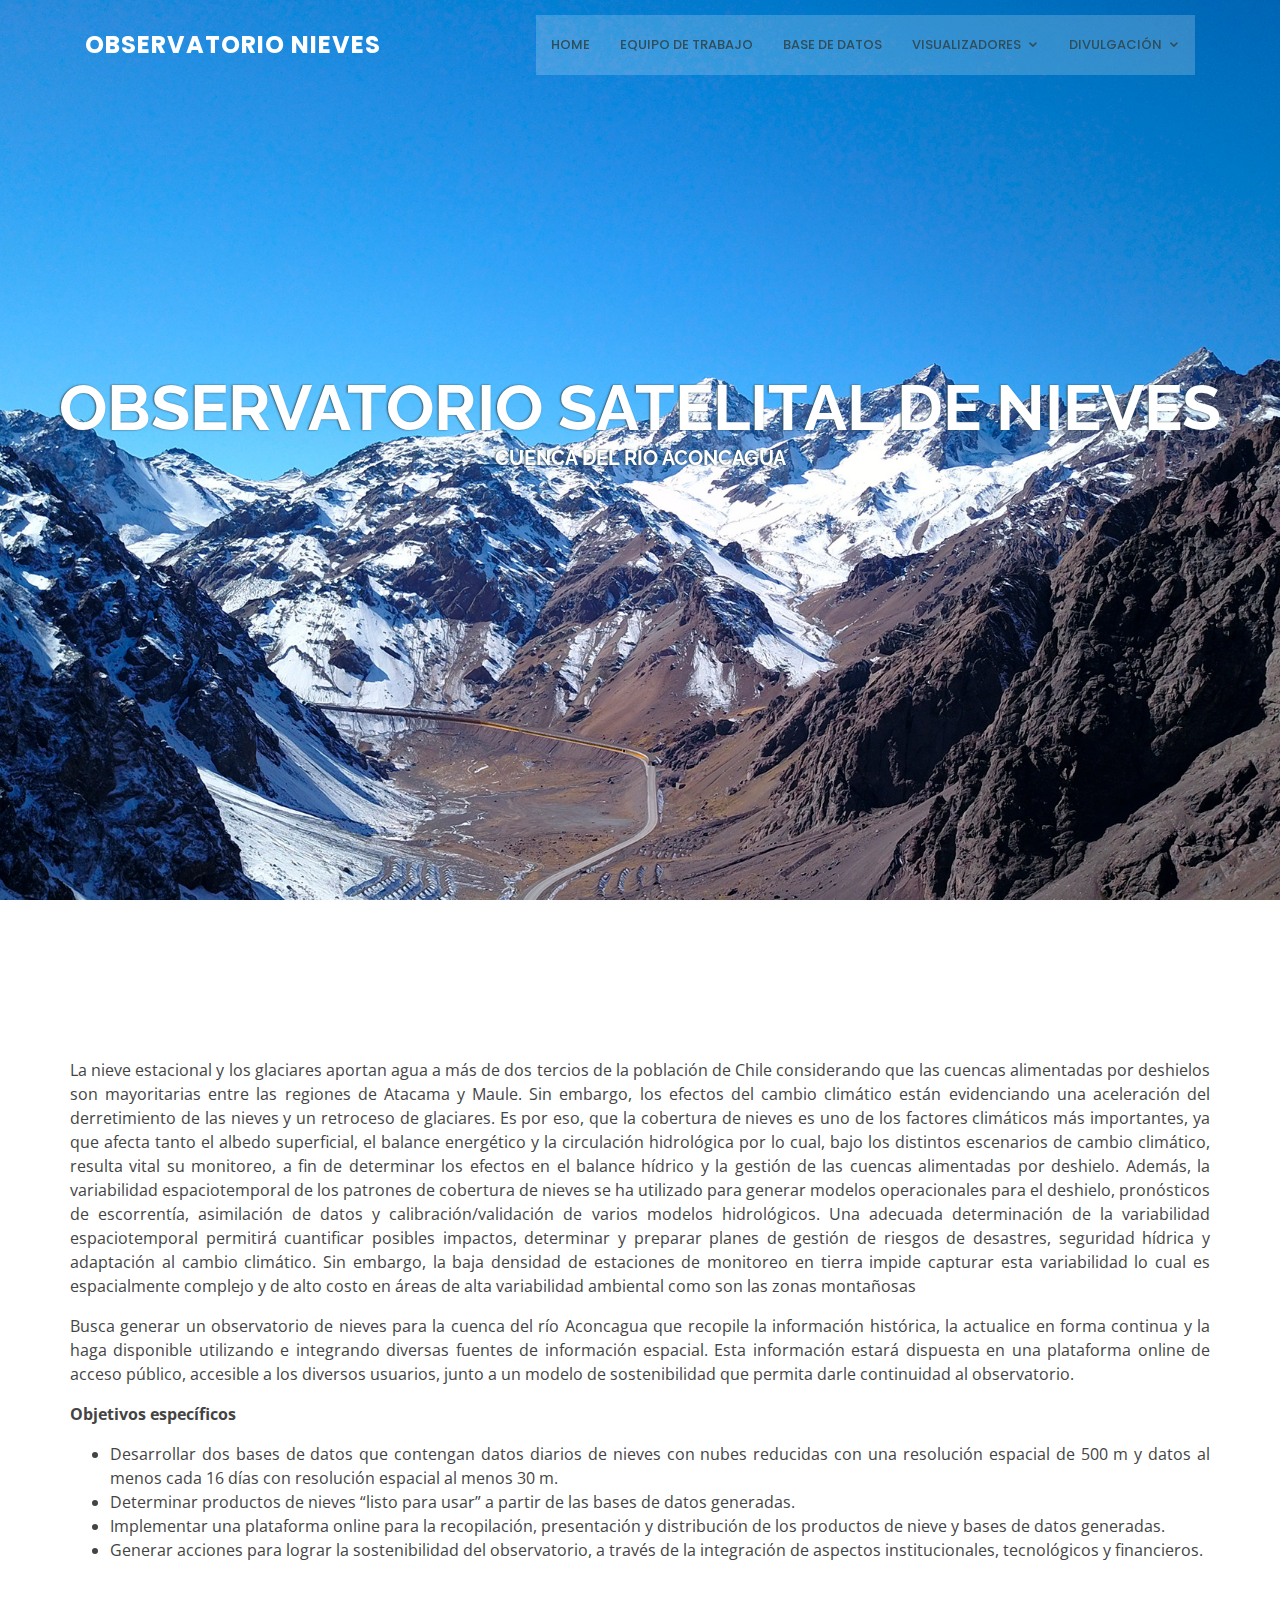
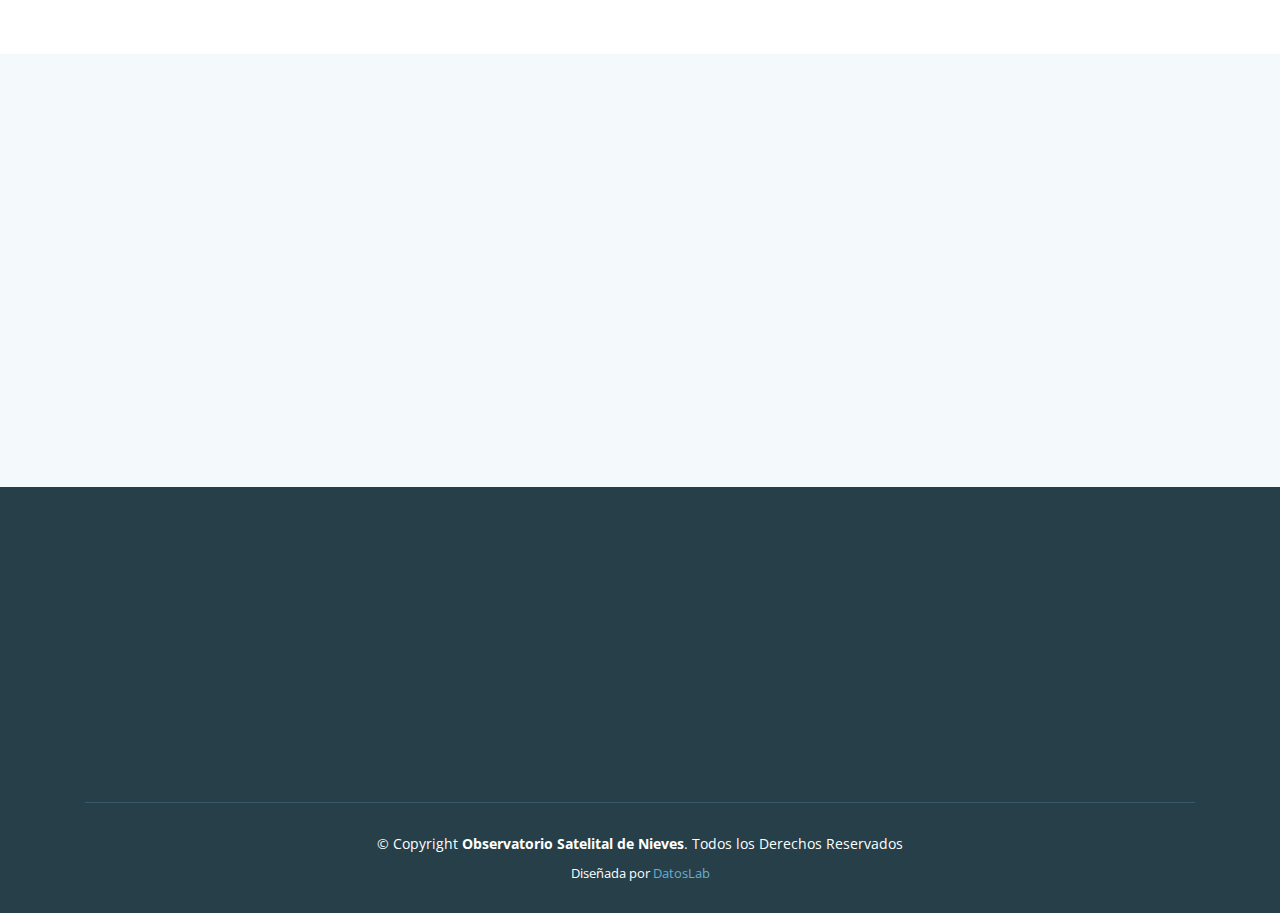
==== index.html @ fa16ffdf "Update: Cambios en menu" ====
<!DOCTYPE html>
<html lang="en">

<head>

  <!-- Global site tag (gtag.js) - Google Analytics -->
  <script async src="https://www.googletagmanager.com/gtag/js?id=G-K1RS457ED3"></script>
  <script>
    window.dataLayer = window.dataLayer || [];
    function gtag(){dataLayer.push(arguments);}
    gtag('js', new Date());

    gtag('config', 'G-K1RS457ED3');
  </script>
  
  <meta charset="utf-8">
  <meta content="width=device-width, initial-scale=1.0" name="viewport">

  <title>Observatorio Satelital de Nieves - Home</title>
  <meta content="" name="descriptison">
  <meta content="" name="keywords">

  <!-- Favicons -->
  <link href="assets/img/favicon.png" rel="icon">
  <link href="assets/img/apple-touch-icon.png" rel="apple-touch-icon">

  <!-- Google Fonts -->
  <link href="https://fonts.googleapis.com/css?family=Open+Sans:300,300i,400,400i,600,600i,700,700i|Raleway:300,300i,400,400i,500,500i,600,600i,700,700i|Poppins:300,300i,400,400i,500,500i,600,600i,700,700i" rel="stylesheet">

  <!-- Vendor CSS Files -->
  <link href="assets/vendor/bootstrap/css/bootstrap.min.css" rel="stylesheet">
  <link href="assets/vendor/icofont/icofont.min.css" rel="stylesheet">
  <link href="assets/vendor/boxicons/css/boxicons.min.css" rel="stylesheet">
  <link href="assets/vendor/venobox/venobox.css" rel="stylesheet">
  <link href="assets/vendor/owl.carousel/assets/owl.carousel.min.css" rel="stylesheet">
  <link href="assets/vendor/aos/aos.css" rel="stylesheet">

  <!-- Template Main CSS File -->
  <link href="assets/css/style.css" rel="stylesheet">

  <!-- CSS Observatorio Nieves -->
  <link href="assets/css/obs.css" rel="stylesheet">

  <!-- =======================================================
  * Template Name: Squadfree - v2.2.0
  * Template URL: https://bootstrapmade.com/squadfree-free-bootstrap-template-creative/
  * Author: BootstrapMade.com
  * License: https://bootstrapmade.com/license/
  ======================================================== -->
</head>

<body>

  <!-- ======= Header ======= -->
  <header id="header" class="fixed-top header-transparent">
    <div class="container d-flex align-items-center">

      <div class="logo mr-auto">
        <h1 class="text-light"><a href="index.html"><span>OBSERVATORIO NIEVES</span></a></h1>
        <!-- Uncomment below if you prefer to use an image logo -->
        <!-- <a href="index.html"><img src="assets/img/logo.png" alt="" class="img-fluid"></a>-->
      </div>

      <nav class="nav-menu d-none d-lg-block">
        <ul>
          <!-- <li class="active"><a href="index.html">Inicio</a></li> -->

          <li class=""><a href="index.html">Home</a></li>
          <li class=""><a href="equipo.html">Equipo de trabajo</a></li>
          <li class=""><a href="bd.html">Base de Datos</a></li>

          <li class="drop-down"><a href="">Visualizadores</a>
            <ul>
              <li class="drop-down"><a href="#">Descripción</a>
                <ul>
                  <li><a href="prototipo1.html">Prototipo 1: Estado Actual</a></li>
                  <li><a href="prototipo2.html">Prototipo 2: Estacional</a></li>
                  <li><a href="prototipo3.html">Prototipo 3: Interanual</a></li>
                  <li><a href="prototipo4.html">Prototipo 4: Descargas</a></li>
                </ul>
              </li>
            </ul>
          </li>

          <li class="drop-down"><a href="">Divulgación</a>
            <ul>
              <li><a href="noticias.html">Noticias</a></li>
              <li><a href="eventos.html">Eventos de divulgación</a></li>
              <!-- <li><a href="#">Informes</a></li> -->
              <!-- <li><a href="#">Terrenos realizados</a></li> -->
            </ul>
          </li>

        </ul>
      </nav><!-- .nav-menu -->

    </div>
  </header><!-- End Header -->

  <!-- ======= Hero Section ======= -->
  <section id="hero">
    <div class="hero-container" data-aos="fade-up">
      <h1>OBSERVATORIO SATELITAL DE NIEVES</h1>
      <h2>Cuenca del Río Aconcagua</h2>
    </div>
  </section><!-- End Hero -->

  <main id="main">


      <!-- ======= News Section ======= -->
      <section id="home" class="home">
        <div class="container">
  
          <div class="section-title" data-aos="fade-in" data-aos-delay="100">
            <h2>Objetivo</h2>
          </div>
  
          <div class="row text-justify">
            
            <p>
              La nieve estacional y los glaciares aportan agua a más de dos tercios de la población de Chile
              considerando que las cuencas alimentadas por deshielos son mayoritarias entre las regiones de Atacama
              y Maule. Sin embargo, los efectos del cambio climático están evidenciando una aceleración del
              derretimiento de las nieves y un retroceso de glaciares.
              Es por eso, que la cobertura de nieves es uno de los factores climáticos más importantes, ya que afecta
              tanto el albedo superficial, el balance energético y la circulación hidrológica por lo cual, bajo los distintos
              escenarios de cambio climático, resulta vital su monitoreo, a fin de determinar los efectos en el balance
              hídrico y la gestión de las cuencas alimentadas por deshielo.
              Además, la variabilidad espaciotemporal de los patrones de cobertura de nieves se ha utilizado para
              generar modelos operacionales para el deshielo, pronósticos de escorrentía, asimilación de datos y
              calibración/validación de varios modelos hidrológicos.
              Una adecuada determinación de la variabilidad espaciotemporal permitirá cuantificar posibles impactos,
              determinar y preparar planes de gestión de riesgos de desastres, seguridad hídrica y adaptación al
              cambio climático.
              Sin embargo, la baja densidad de estaciones de monitoreo en tierra impide capturar esta variabilidad lo
              cual es espacialmente complejo y de alto costo en áreas de alta variabilidad ambiental como son las
              zonas montañosas
            </p>
          </div>

          <div class="row text-justify">
            
            <p>
              Busca generar un observatorio de nieves para la cuenca del río Aconcagua que recopile la información
              histórica, la actualice en forma continua y la haga disponible utilizando e integrando diversas fuentes de
              información espacial. Esta información estará dispuesta en una plataforma online de acceso público,
              accesible a los diversos usuarios, junto a un modelo de sostenibilidad que permita darle continuidad al
              observatorio.
            </p>

            <p>
              <b>Objetivos específicos</b>
            </p>
            <p>
              <ul>
                <li>Desarrollar dos bases de datos que contengan datos diarios de nieves con nubes reducidas con
                  una resolución espacial de 500 m y datos al menos cada 16 días con resolución espacial al
                  menos 30 m.</li>
                <li>Determinar productos de nieves “listo para usar” a partir de las bases de datos generadas.</li>
                <li>Implementar una plataforma online para la recopilación, presentación y distribución de los
                  productos de nieve y bases de datos generadas.</li>
                  <li>Generar acciones para lograr la sostenibilidad del observatorio, a través de la integración de
                    aspectos institucionales, tecnológicos y financieros.</li>
              </ul>
            </p>
          </div>
  
        </div>
      </section><!-- End News Section -->
  



    <!-- ======= Contact Section ======= -->
    <section id="contact" class="contact section-bg">
      <div class="container">

        <div class="section-title" data-aos="fade-in" data-aos-delay="100">
          <h2>Contacto</h2>
          <!-- <p>Para mayor información acerca del "Observatorio Satelital de Nieves" o sobre Seminario Inaugural "Monitoreo Satelital de Nieves en el contexto del Cambio Climático", contáctanos a través del siguiente formulario.</p> -->
        </div>

        <div class="row" data-aos="fade-up" data-aos-delay="100">
          <div class="col-lg-6">
            <div class="info-box mb-4">
              <i class="bx bx-map"></i>
              <h3>Nuestra Dirección</h3>
              <p>Playa Ancha 850, Valparaíso, Chile</p>
            </div>
          </div>

          <div class="col-lg-6 col-md-6">
            <div class="info-box  mb-4">
              <i class="bx bx-envelope"></i>
              <h3>Escríbanos</h3>
              <p>observatorionieves@upla.cl</p>
            </div>
          </div>


        </div>
        
        <!-- Mapa y Formulario de Contacto -->
        <!-- <div class="row" data-aos="fade-up" data-aos-delay="200">

          <div class="col-lg-6 ">
            <iframe class="mb-4 mb-lg-0" src="https://www.google.com/maps/embed?pb=!1m18!1m12!1m3!1d3745.936091552179!2d-71.64162874155453!3d-33.02464899522459!2m3!1f0!2f0!3f0!3m2!1i1024!2i768!4f13.1!3m3!1m2!1s0x9689e6c652de701d%3A0x1c6891fdd7b481be!2sUniversidad%20de%20Playa%20Ancha%20de%20Ciencias%20de%20la%20Educaci%C3%B3n%20Casa%20Central!5e1!3m2!1ses-419!2sbg!4v1604543859455!5m2!1ses-419!2sbg" frameborder="0" style="border:0; width: 100%; height: 367px;" allowfullscreen></iframe>
          </div>

          <div class="col-lg-6">
            <form action="forms/contact.php" method="post" role="form" class="php-email-form">
              <div class="form-row">
                <div class="col-md-6 form-group">
                  <input type="text" name="name" class="form-control" id="name" placeholder="Nombre" data-rule="minlen:4" data-msg="Please enter at least 4 chars" />
                  <div class="validate"></div>
                </div>
                <div class="col-md-6 form-group">
                  <input type="email" class="form-control" name="email" id="email" placeholder="E-mail" data-rule="email" data-msg="Please enter a valid email" />
                  <div class="validate"></div>
                </div>
              </div>
              <div class="form-group">
                <input type="text" class="form-control" name="subject" id="subject" placeholder="Asunto" data-rule="minlen:4" data-msg="Please enter at least 8 chars of subject" />
                <div class="validate"></div>
              </div>
              <div class="form-group">
                <textarea class="form-control" name="message" rows="5" data-rule="required" data-msg="Please write something for us" placeholder="Mensaje"></textarea>
                <div class="validate"></div>
              </div>
              <div class="mb-3">
                <div class="loading">Enviando</div>
                <div class="error-message"></div>
                <div class="sent-message">Tu mensaje ha sido enviado. Muchas gracias!</div>
              </div>
              <div class="text-center"><button type="submit">Enviar Mensaje</button></div>
            </form>
          </div>

        </div> -->

      </div>
    </section><!-- End Contact Section -->

  </main><!-- End #main -->

  <!-- ======= Footer ======= -->
  <footer id="footer">
    <div class="footer-top">
      <div class="container">
        <div class="row">

          <div class="col-lg-4 col-md-6">
            <div class="footer-info" data-aos="fade-up" data-aos-delay="50">
              <h3>OSN</h3>
              <p class="pb-3"><em>Observatorio Satelital de Nives</em></p>
              <p>
                Playa Ancha 850 <br>
                Valparaíso, Chile<br><br>
                <strong>Email:</strong> observatorionieves@upla.cl<br>
              </p>
              <div class="social-links mt-3">
                <a href="#" class="twitter"><i class="bx bxl-twitter"></i></a>
                <a href="#" class="facebook"><i class="bx bxl-facebook"></i></a>
                <a href="#" class="instagram"><i class="bx bxl-instagram"></i></a>
                <a href="#" class="google-plus"><i class="bx bxl-skype"></i></a>
                <a href="#" class="linkedin"><i class="bx bxl-linkedin"></i></a>
              </div>
            </div>
          </div>

          <div class="col-lg-2 col-md-6 footer-links" data-aos="fade-up" data-aos-delay="150">
            <h4>Enlaces de utilidad</h4>
            <ul>
              <li><i class="bx bx-chevron-right"></i> <a href="index.html">Inicio</a></li>
              <li><i class="bx bx-chevron-right"></i> <a href="#about">Información</a></li>
              <li><i class="bx bx-chevron-right"></i> <a href="#services">Objetivos</a></li>
              
              <!--<li><i class="bx bx-chevron-right"></i> <a href="#">Privacy policy</a></li>-->
            </ul>
          </div>

          <div class="col-lg-2 col-md-6 footer-links" data-aos="fade-up" data-aos-delay="250">
            <h4>Otros Enlaces</h4>
            <ul>
              <li><i class="bx bx-chevron-right"></i> <a href="https://www.upla.cl/">UPLA</a></li>
              <li><i class="bx bx-chevron-right"></i> <a href="https://datoslab.cl/">DatosLab</a></li>
              <li><i class="bx bx-chevron-right"></i> <a href="http://primeraseccionaconcagua.cl/">Junta de Vigilancia</a></li>
              <li><i class="bx bx-chevron-right"></i> <a href="https://www.upla.cl/noticias/2020/09/11/upla-creara-primer-observatorio-satelital-de-nieves-de-america-del-sur/">OSN</a></li>
              <!--<li><i class="bx bx-chevron-right"></i> <a href="#">Product Management</a></li>
              <li><i class="bx bx-chevron-right"></i> <a href="#">Marketing</a></li>
              <li><i class="bx bx-chevron-right"></i> <a href="#">Graphic Design</a></li>-->
            </ul>
          </div>

          <div class="col-lg-4 col-md-6 footer-newsletter" data-aos="fade-up" data-aos-delay="350">
            <h4>Boletín de avances</h4>
            <p>Si desea estar al tanto del proyecto, complete el formulario:</p>
            
            <a href="https://docs.google.com/forms/d/e/1FAIpQLSezWLT4Y46nXQY3DKWx0L5qfn6K45ZAL1NbsAfVUSNWUmrGDA/viewform?usp=sf_link" class="btn btn-info" target="_blank">Subscribirse</a>

          </div>

        </div>
      </div>
    </div>

    <div class="container">
      <div class="copyright">
        &copy; Copyright <strong><span>Observatorio Satelital de Nieves</span></strong>. Todos los Derechos Reservados
      </div>
      <div class="credits">
        <!-- All the links in the footer should remain intact. -->
        <!-- You can delete the links only if you purchased the pro version. -->
        <!-- Licensing information: https://bootstrapmade.com/license/ -->
        <!-- Purchase the pro version with working PHP/AJAX contact form: https://bootstrapmade.com/squadfree-free-bootstrap-template-creative/ -->
        Diseñada por <a href="https://datoslab.cl/">DatosLab</a>
      </div>
    </div>
  </footer><!-- End Footer -->

  <a href="#" class="back-to-top"><i class="icofont-simple-up"></i></a>

  <!-- Vendor JS Files -->
  <script src="assets/vendor/jquery/jquery.min.js"></script>
  <script src="assets/vendor/bootstrap/js/bootstrap.bundle.min.js"></script>
  <script src="assets/vendor/jquery.easing/jquery.easing.min.js"></script>
  <script src="assets/vendor/php-email-form/validate.js"></script>
  <script src="assets/vendor/waypoints/jquery.waypoints.min.js"></script>
  <script src="assets/vendor/counterup/counterup.min.js"></script>
  <script src="assets/vendor/isotope-layout/isotope.pkgd.min.js"></script>
  <script src="assets/vendor/venobox/venobox.min.js"></script>
  <script src="assets/vendor/owl.carousel/owl.carousel.min.js"></script>
  <script src="assets/vendor/aos/aos.js"></script>

  <!-- Template Main JS File -->
  <script src="assets/js/main.js"></script>

  <!-- CSS OBservatorio Nieves -->
  <script src="assets/js/obs.js"></script>

</body>

</html>
---- assets/vendor/venobox/venobox.css ----
/* ------ venobox.css --------*/
.vbox-overlay *, .vbox-overlay *:before, .vbox-overlay *:after{
    -webkit-backface-visibility: hidden;
    -webkit-box-sizing:border-box;
    -moz-box-sizing:border-box;
    box-sizing:border-box;
}
.vbox-overlay * { 
    -webkit-backface-visibility: visible;
    backface-visibility: visible;
}
.vbox-overlay{
    display: -webkit-flex;
    display: flex;
    -webkit-flex-direction: column;
    flex-direction: column;
    -webkit-justify-content: center;
    justify-content: center;
    -webkit-align-items: center;
    align-items: center;
    position: fixed;
    left: 0;
    top: 0;
    bottom: 0;
    right: 0;
    z-index: 999999;
}

/* ----- navigation ----- */
.vbox-title{
    width: 100%;
    height: 40px;
    float: left;
    text-align: center;
    line-height: 28px;
    font-size: 12px;
    padding: 6px 50px;
    overflow: hidden;
    position: fixed;
    display: none;
    left: 0;
    z-index: 89;
}
.vbox-close{
    cursor: pointer;
    position: fixed;
    top: -1px;
    right: 0;
    width: 50px;
    height: 40px;
    padding: 6px;
    display: block;
    background-position:10px center;
    overflow: hidden;
    font-size: 24px;
    line-height: 1;
    text-align: center;
    z-index: 99;
}
.vbox-left{
    cursor: pointer;
    position: fixed;
    left: 0;
    height: 40px;
    overflow: hidden;
    line-height: 28px;
    font-size: 12px;
    z-index: 99;
    display: flex;
    align-items:center;
}
.vbox-num{
    display: inline-block;
    margin: 6px 0 6px 15px;
}
/* ----- Social share ----- */
.vbox-share{
    line-height: 28px;
    font-size: 12px;
    overflow: hidden;
    position: fixed;
    left: 0;
    z-index: 98;
    display: flex;
    align-items:center;
    justify-content: center;
    width: 100%;
    text-align: center;
}
.vbox-share svg{
    max-height: 28px;
    width: 28px;
    z-index: 10;
    margin-left: 12px;
    margin-top: 6px;
    margin-bottom: 6px;
    vertical-align: middle;
}


/* ----- navigation ARROWS ----- */
.vbox-next, .vbox-prev{
    position: fixed;
    top: 50%;
    margin-top: -15px;
    overflow: hidden;
    cursor: pointer;
    display: block;
    width: 45px;
    height: 45px;
    z-index: 99;
}
.vbox-next span, .vbox-prev span{
    position: relative;
    width: 20px;
    height: 20px;
    border: 2px solid transparent;
    border-top-color: #B6B6B6;
    border-right-color: #B6B6B6;
    text-indent: -100px;
    position: absolute;
    top: 8px;
    display: block;
}
.vbox-prev{
    left: 15px;
}
.vbox-next{
    right: 15px;
}
.vbox-prev span{
    left: 10px;
    -ms-transform: rotate(-135deg);
    -webkit-transform: rotate(-135deg);
    transform: rotate(-135deg);
}
.vbox-next span{
    -ms-transform: rotate(45deg);
    -webkit-transform: rotate(45deg);
    transform: rotate(45deg);
    right: 10px;
}
/* ------- inline window ------ */
.vbox-inline{
    width: 420px;
    height: 315px;
    height: 70vh;
    padding: 10px;
    background: #fff;
    margin: 0 auto;
    overflow: auto;
    text-align: left;
}
/* ------- Video & iFrames window ------ */
.venoframe{
    max-width: 100%;
    width: 100%;
    border: none;
    width: 100%;
    height: 260px;
    height: 70vh;
}
.venoframe.vbvid{
    height: 260px;
}
@media (min-width: 768px) {
    .venoframe, .vbox-inline{
        width: 90%;
        height: 360px;
        height: 70vh;
    }
    .venoframe.vbvid{
        width: 640px;
        height: 360px;
    }
}
@media (min-width: 992px) {
    .venoframe, .vbox-inline{
        max-width: 1200px;
        width: 80%;
        height: 540px;
        height: 70vh;
    }
    .venoframe.vbvid{
        width: 960px;
        height: 540px;
    }
}
/* 
Please do NOT edit this part! 
or at least read this note: http://i.imgur.com/7C0ws9e.gif
*/
.vbox-open{
    overflow: hidden;
}
.vbox-container{
    position: absolute;
    left: 0;
    right: 0;
    top: 0;
    bottom: 0;
    overflow-x: hidden;
    overflow-y: scroll;
    overflow-scrolling: touch;
    -webkit-overflow-scrolling: touch;
    z-index: 20;
    max-height: 100%;

}

.vbox-content{
    text-align: center;
    float: left;
    width: 100%;
    position: relative;
    overflow: hidden;
    padding: 20px 4%;
}
.vbox-container img{
    max-width: 100%;
    height: auto;
}
.vbox-figlio{
    box-shadow: 0 0 12px rgba(0,0,0,0.19), 0 6px 6px rgba(0,0,0,0.23);
    max-width: 100%;
    text-align: initial;
}
img.vbox-figlio{
    -webkit-user-select: none;
-khtml-user-select: none;
-moz-user-select: none;
-o-user-select: none;
user-select: none;
}
.vbox-content.swipe-left{
    margin-left: -200px !important;
}
.vbox-content.swipe-right{
    margin-left: 200px !important;
}
.vbox-animated{
    webkit-transition: margin 300ms ease-out;
    transition: margin 300ms ease-out;
}

/* ---------- preloader ----------
 * SPINKIT 
 * http://tobiasahlin.com/spinkit/
-------------------------------- */
.sk-double-bounce,.sk-rotating-plane{width:40px;height:40px;margin:40px auto}.sk-rotating-plane{background-color:#333;-webkit-animation:sk-rotatePlane 1.2s infinite ease-in-out;animation:sk-rotatePlane 1.2s infinite ease-in-out}@-webkit-keyframes sk-rotatePlane{0%{-webkit-transform:perspective(120px) rotateX(0) rotateY(0);transform:perspective(120px) rotateX(0) rotateY(0)}50%{-webkit-transform:perspective(120px) rotateX(-180.1deg) rotateY(0);transform:perspective(120px) rotateX(-180.1deg) rotateY(0)}100%{-webkit-transform:perspective(120px) rotateX(-180deg) rotateY(-179.9deg);transform:perspective(120px) rotateX(-180deg) rotateY(-179.9deg)}}@keyframes sk-rotatePlane{0%{-webkit-transform:perspective(120px) rotateX(0) rotateY(0);transform:perspective(120px) rotateX(0) rotateY(0)}50%{-webkit-transform:perspective(120px) rotateX(-180.1deg) rotateY(0);transform:perspective(120px) rotateX(-180.1deg) rotateY(0)}100%{-webkit-transform:perspective(120px) rotateX(-180deg) rotateY(-179.9deg);transform:perspective(120px) rotateX(-180deg) rotateY(-179.9deg)}}.sk-double-bounce{position:relative}.sk-double-bounce .sk-child{width:100%;height:100%;border-radius:50%;background-color:#333;opacity:.6;position:absolute;top:0;left:0;-webkit-animation:sk-doubleBounce 2s infinite ease-in-out;animation:sk-doubleBounce 2s infinite ease-in-out}.sk-chasing-dots .sk-child,.sk-spinner-pulse,.sk-three-bounce .sk-child{background-color:#333;border-radius:100%}.sk-double-bounce .sk-double-bounce2{-webkit-animation-delay:-1s;animation-delay:-1s}@-webkit-keyframes sk-doubleBounce{0%,100%{-webkit-transform:scale(0);transform:scale(0)}50%{-webkit-transform:scale(1);transform:scale(1)}}@keyframes sk-doubleBounce{0%,100%{-webkit-transform:scale(0);transform:scale(0)}50%{-webkit-transform:scale(1);transform:scale(1)}}.sk-wave{margin:40px auto;width:50px;height:40px;text-align:center;font-size:10px}.sk-wave .sk-rect{background-color:#333;height:100%;width:6px;display:inline-block;-webkit-animation:sk-waveStretchDelay 1.2s infinite ease-in-out;animation:sk-waveStretchDelay 1.2s infinite ease-in-out}.sk-wave .sk-rect1{-webkit-animation-delay:-1.2s;animation-delay:-1.2s}.sk-wave .sk-rect2{-webkit-animation-delay:-1.1s;animation-delay:-1.1s}.sk-wave .sk-rect3{-webkit-animation-delay:-1s;animation-delay:-1s}.sk-wave .sk-rect4{-webkit-animation-delay:-.9s;animation-delay:-.9s}.sk-wave .sk-rect5{-webkit-animation-delay:-.8s;animation-delay:-.8s}@-webkit-keyframes sk-waveStretchDelay{0%,100%,40%{-webkit-transform:scaleY(.4);transform:scaleY(.4)}20%{-webkit-transform:scaleY(1);transform:scaleY(1)}}@keyframes sk-waveStretchDelay{0%,100%,40%{-webkit-transform:scaleY(.4);transform:scaleY(.4)}20%{-webkit-transform:scaleY(1);transform:scaleY(1)}}.sk-wandering-cubes{margin:40px auto;width:40px;height:40px;position:relative}.sk-wandering-cubes .sk-cube{background-color:#333;width:10px;height:10px;position:absolute;top:0;left:0;-webkit-animation:sk-wanderingCube 1.8s ease-in-out -1.8s infinite both;animation:sk-wanderingCube 1.8s ease-in-out -1.8s infinite both}.sk-chasing-dots,.sk-spinner-pulse{width:40px;height:40px;margin:40px auto}.sk-wandering-cubes .sk-cube2{-webkit-animation-delay:-.9s;animation-delay:-.9s}@-webkit-keyframes sk-wanderingCube{0%{-webkit-transform:rotate(0);transform:rotate(0)}25%{-webkit-transform:translateX(30px) rotate(-90deg) scale(.5);transform:translateX(30px) rotate(-90deg) scale(.5)}50%{-webkit-transform:translateX(30px) translateY(30px) rotate(-179deg);transform:translateX(30px) translateY(30px) rotate(-179deg)}50.1%{-webkit-transform:translateX(30px) translateY(30px) rotate(-180deg);transform:translateX(30px) translateY(30px) rotate(-180deg)}75%{-webkit-transform:translateX(0) translateY(30px) rotate(-270deg) scale(.5);transform:translateX(0) translateY(30px) rotate(-270deg) scale(.5)}100%{-webkit-transform:rotate(-360deg);transform:rotate(-360deg)}}@keyframes sk-wanderingCube{0%{-webkit-transform:rotate(0);transform:rotate(0)}25%{-webkit-transform:translateX(30px) rotate(-90deg) scale(.5);transform:translateX(30px) rotate(-90deg) scale(.5)}50%{-webkit-transform:translateX(30px) translateY(30px) rotate(-179deg);transform:translateX(30px) translateY(30px) rotate(-179deg)}50.1%{-webkit-transform:translateX(30px) translateY(30px) rotate(-180deg);transform:translateX(30px) translateY(30px) rotate(-180deg)}75%{-webkit-transform:translateX(0) translateY(30px) rotate(-270deg) scale(.5);transform:translateX(0) translateY(30px) rotate(-270deg) scale(.5)}100%{-webkit-transform:rotate(-360deg);transform:rotate(-360deg)}}.sk-spinner-pulse{-webkit-animation:sk-pulseScaleOut 1s infinite ease-in-out;animation:sk-pulseScaleOut 1s infinite ease-in-out}@-webkit-keyframes sk-pulseScaleOut{0%{-webkit-transform:scale(0);transform:scale(0)}100%{-webkit-transform:scale(1);transform:scale(1);opacity:0}}@keyframes sk-pulseScaleOut{0%{-webkit-transform:scale(0);transform:scale(0)}100%{-webkit-transform:scale(1);transform:scale(1);opacity:0}}.sk-chasing-dots{position:relative;text-align:center;-webkit-animation:sk-chasingDotsRotate 2s infinite linear;animation:sk-chasingDotsRotate 2s infinite linear}.sk-chasing-dots .sk-child{width:60%;height:60%;display:inline-block;position:absolute;top:0;-webkit-animation:sk-chasingDotsBounce 2s infinite ease-in-out;animation:sk-chasingDotsBounce 2s infinite ease-in-out}.sk-chasing-dots .sk-dot2{top:auto;bottom:0;-webkit-animation-delay:-1s;animation-delay:-1s}@-webkit-keyframes sk-chasingDotsRotate{100%{-webkit-transform:rotate(360deg);transform:rotate(360deg)}}@keyframes sk-chasingDotsRotate{100%{-webkit-transform:rotate(360deg);transform:rotate(360deg)}}@-webkit-keyframes sk-chasingDotsBounce{0%,100%{-webkit-transform:scale(0);transform:scale(0)}50%{-webkit-transform:scale(1);transform:scale(1)}}@keyframes sk-chasingDotsBounce{0%,100%{-webkit-transform:scale(0);transform:scale(0)}50%{-webkit-transform:scale(1);transform:scale(1)}}.sk-three-bounce{margin:40px auto;width:80px;text-align:center}.sk-three-bounce .sk-child{width:20px;height:20px;display:inline-block;-webkit-animation:sk-three-bounce 1.4s ease-in-out 0s infinite both;animation:sk-three-bounce 1.4s ease-in-out 0s infinite both}.sk-circle .sk-child:before,.sk-fading-circle .sk-circle:before{display:block;border-radius:100%;content:'';background-color:#333}.sk-three-bounce .sk-bounce1{-webkit-animation-delay:-.32s;animation-delay:-.32s}.sk-three-bounce .sk-bounce2{-webkit-animation-delay:-.16s;animation-delay:-.16s}@-webkit-keyframes sk-three-bounce{0%,100%,80%{-webkit-transform:scale(0);transform:scale(0)}40%{-webkit-transform:scale(1);transform:scale(1)}}@keyframes sk-three-bounce{0%,100%,80%{-webkit-transform:scale(0);transform:scale(0)}40%{-webkit-transform:scale(1);transform:scale(1)}}.sk-circle{margin:40px auto;width:40px;height:40px;position:relative}.sk-circle .sk-child{width:100%;height:100%;position:absolute;left:0;top:0}.sk-circle .sk-child:before{margin:0 auto;width:15%;height:15%;-webkit-animation:sk-circleBounceDelay 1.2s infinite ease-in-out both;animation:sk-circleBounceDelay 1.2s infinite ease-in-out both}.sk-circle .sk-circle2{-webkit-transform:rotate(30deg);-ms-transform:rotate(30deg);transform:rotate(30deg)}.sk-circle .sk-circle3{-webkit-transform:rotate(60deg);-ms-transform:rotate(60deg);transform:rotate(60deg)}.sk-circle .sk-circle4{-webkit-transform:rotate(90deg);-ms-transform:rotate(90deg);transform:rotate(90deg)}.sk-circle .sk-circle5{-webkit-transform:rotate(120deg);-ms-transform:rotate(120deg);transform:rotate(120deg)}.sk-circle .sk-circle6{-webkit-transform:rotate(150deg);-ms-transform:rotate(150deg);transform:rotate(150deg)}.sk-circle .sk-circle7{-webkit-transform:rotate(180deg);-ms-transform:rotate(180deg);transform:rotate(180deg)}.sk-circle .sk-circle8{-webkit-transform:rotate(210deg);-ms-transform:rotate(210deg);transform:rotate(210deg)}.sk-circle .sk-circle9{-webkit-transform:rotate(240deg);-ms-transform:rotate(240deg);transform:rotate(240deg)}.sk-circle .sk-circle10{-webkit-transform:rotate(270deg);-ms-transform:rotate(270deg);transform:rotate(270deg)}.sk-circle .sk-circle11{-webkit-transform:rotate(300deg);-ms-transform:rotate(300deg);transform:rotate(300deg)}.sk-circle .sk-circle12{-webkit-transform:rotate(330deg);-ms-transform:rotate(330deg);transform:rotate(330deg)}.sk-circle .sk-circle2:before{-webkit-animation-delay:-1.1s;animation-delay:-1.1s}.sk-circle .sk-circle3:before{-webkit-animation-delay:-1s;animation-delay:-1s}.sk-circle .sk-circle4:before{-webkit-animation-delay:-.9s;animation-delay:-.9s}.sk-circle .sk-circle5:before{-webkit-animation-delay:-.8s;animation-delay:-.8s}.sk-circle .sk-circle6:before{-webkit-animation-delay:-.7s;animation-delay:-.7s}.sk-circle .sk-circle7:before{-webkit-animation-delay:-.6s;animation-delay:-.6s}.sk-circle .sk-circle8:before{-webkit-animation-delay:-.5s;animation-delay:-.5s}.sk-circle .sk-circle9:before{-webkit-animation-delay:-.4s;animation-delay:-.4s}.sk-circle .sk-circle10:before{-webkit-animation-delay:-.3s;animation-delay:-.3s}.sk-circle .sk-circle11:before{-webkit-animation-delay:-.2s;animation-delay:-.2s}.sk-circle .sk-circle12:before{-webkit-animation-delay:-.1s;animation-delay:-.1s}@-webkit-keyframes sk-circleBounceDelay{0%,100%,80%{-webkit-transform:scale(0);transform:scale(0)}40%{-webkit-transform:scale(1);transform:scale(1)}}@keyframes sk-circleBounceDelay{0%,100%,80%{-webkit-transform:scale(0);transform:scale(0)}40%{-webkit-transform:scale(1);transform:scale(1)}}.sk-cube-grid{width:40px;height:40px;margin:40px auto}.sk-cube-grid .sk-cube{width:33.33%;height:33.33%;background-color:#333;float:left;-webkit-animation:sk-cubeGridScaleDelay 1.3s infinite ease-in-out;animation:sk-cubeGridScaleDelay 1.3s infinite ease-in-out}.sk-cube-grid .sk-cube1{-webkit-animation-delay:.2s;animation-delay:.2s}.sk-cube-grid .sk-cube2{-webkit-animation-delay:.3s;animation-delay:.3s}.sk-cube-grid .sk-cube3{-webkit-animation-delay:.4s;animation-delay:.4s}.sk-cube-grid .sk-cube4{-webkit-animation-delay:.1s;animation-delay:.1s}.sk-cube-grid .sk-cube5{-webkit-animation-delay:.2s;animation-delay:.2s}.sk-cube-grid .sk-cube6{-webkit-animation-delay:.3s;animation-delay:.3s}.sk-cube-grid .sk-cube7{-webkit-animation-delay:0ms;animation-delay:0ms}.sk-cube-grid .sk-cube8{-webkit-animation-delay:.1s;animation-delay:.1s}.sk-cube-grid .sk-cube9{-webkit-animation-delay:.2s;animation-delay:.2s}@-webkit-keyframes sk-cubeGridScaleDelay{0%,100%,70%{-webkit-transform:scale3D(1,1,1);transform:scale3D(1,1,1)}35%{-webkit-transform:scale3D(0,0,1);transform:scale3D(0,0,1)}}@keyframes sk-cubeGridScaleDelay{0%,100%,70%{-webkit-transform:scale3D(1,1,1);transform:scale3D(1,1,1)}35%{-webkit-transform:scale3D(0,0,1);transform:scale3D(0,0,1)}}.sk-fading-circle{margin:40px auto;width:40px;height:40px;position:relative}.sk-fading-circle .sk-circle{width:100%;height:100%;position:absolute;left:0;top:0}.sk-fading-circle .sk-circle:before{margin:0 auto;width:15%;height:15%;-webkit-animation:sk-circleFadeDelay 1.2s infinite ease-in-out both;animation:sk-circleFadeDelay 1.2s infinite ease-in-out both}.sk-fading-circle .sk-circle2{-webkit-transform:rotate(30deg);-ms-transform:rotate(30deg);transform:rotate(30deg)}.sk-fading-circle .sk-circle3{-webkit-transform:rotate(60deg);-ms-transform:rotate(60deg);transform:rotate(60deg)}.sk-fading-circle .sk-circle4{-webkit-transform:rotate(90deg);-ms-transform:rotate(90deg);transform:rotate(90deg)}.sk-fading-circle .sk-circle5{-webkit-transform:rotate(120deg);-ms-transform:rotate(120deg);transform:rotate(120deg)}.sk-fading-circle .sk-circle6{-webkit-transform:rotate(150deg);-ms-transform:rotate(150deg);transform:rotate(150deg)}.sk-fading-circle .sk-circle7{-webkit-transform:rotate(180deg);-ms-transform:rotate(180deg);transform:rotate(180deg)}.sk-fading-circle .sk-circle8{-webkit-transform:rotate(210deg);-ms-transform:rotate(210deg);transform:rotate(210deg)}.sk-fading-circle .sk-circle9{-webkit-transform:rotate(240deg);-ms-transform:rotate(240deg);transform:rotate(240deg)}.sk-fading-circle .sk-circle10{-webkit-transform:rotate(270deg);-ms-transform:rotate(270deg);transform:rotate(270deg)}.sk-fading-circle .sk-circle11{-webkit-transform:rotate(300deg);-ms-transform:rotate(300deg);transform:rotate(300deg)}.sk-fading-circle .sk-circle12{-webkit-transform:rotate(330deg);-ms-transform:rotate(330deg);transform:rotate(330deg)}.sk-fading-circle .sk-circle2:before{-webkit-animation-delay:-1.1s;animation-delay:-1.1s}.sk-fading-circle .sk-circle3:before{-webkit-animation-delay:-1s;animation-delay:-1s}.sk-fading-circle .sk-circle4:before{-webkit-animation-delay:-.9s;animation-delay:-.9s}.sk-fading-circle .sk-circle5:before{-webkit-animation-delay:-.8s;animation-delay:-.8s}.sk-fading-circle .sk-circle6:before{-webkit-animation-delay:-.7s;animation-delay:-.7s}.sk-fading-circle .sk-circle7:before{-webkit-animation-delay:-.6s;animation-delay:-.6s}.sk-fading-circle .sk-circle8:before{-webkit-animation-delay:-.5s;animation-delay:-.5s}.sk-fading-circle .sk-circle9:before{-webkit-animation-delay:-.4s;animation-delay:-.4s}.sk-fading-circle .sk-circle10:before{-webkit-animation-delay:-.3s;animation-delay:-.3s}.sk-fading-circle .sk-circle11:before{-webkit-animation-delay:-.2s;animation-delay:-.2s}.sk-fading-circle .sk-circle12:before{-webkit-animation-delay:-.1s;animation-delay:-.1s}@-webkit-keyframes sk-circleFadeDelay{0%,100%,39%{opacity:0}40%{opacity:1}}@keyframes sk-circleFadeDelay{0%,100%,39%{opacity:0}40%{opacity:1}}.sk-folding-cube{margin:40px auto;width:40px;height:40px;position:relative;-webkit-transform:rotateZ(45deg);transform:rotateZ(45deg)}.sk-folding-cube .sk-cube{float:left;width:50%;height:50%;position:relative;-webkit-transform:scale(1.1);-ms-transform:scale(1.1);transform:scale(1.1)}.sk-folding-cube .sk-cube:before{content:'';position:absolute;top:0;left:0;width:100%;height:100%;background-color:#333;-webkit-animation:sk-foldCubeAngle 2.4s infinite linear both;animation:sk-foldCubeAngle 2.4s infinite linear both;-webkit-transform-origin:100% 100%;-ms-transform-origin:100% 100%;transform-origin:100% 100%}.sk-folding-cube .sk-cube2{-webkit-transform:scale(1.1) rotateZ(90deg);transform:scale(1.1) rotateZ(90deg)}.sk-folding-cube .sk-cube3{-webkit-transform:scale(1.1) rotateZ(180deg);transform:scale(1.1) rotateZ(180deg)}.sk-folding-cube .sk-cube4{-webkit-transform:scale(1.1) rotateZ(270deg);transform:scale(1.1) rotateZ(270deg)}.sk-folding-cube .sk-cube2:before{-webkit-animation-delay:.3s;animation-delay:.3s}.sk-folding-cube .sk-cube3:before{-webkit-animation-delay:.6s;animation-delay:.6s}.sk-folding-cube .sk-cube4:before{-webkit-animation-delay:.9s;animation-delay:.9s}@-webkit-keyframes sk-foldCubeAngle{0%,10%{-webkit-transform:perspective(140px) rotateX(-180deg);transform:perspective(140px) rotateX(-180deg);opacity:0}25%,75%{-webkit-transform:perspective(140px) rotateX(0);transform:perspective(140px) rotateX(0);opacity:1}100%,90%{-webkit-transform:perspective(140px) rotateY(180deg);transform:perspective(140px) rotateY(180deg);opacity:0}}@keyframes sk-foldCubeAngle{0%,10%{-webkit-transform:perspective(140px) rotateX(-180deg);transform:perspective(140px) rotateX(-180deg);opacity:0}25%,75%{-webkit-transform:perspective(140px) rotateX(0);transform:perspective(140px) rotateX(0);opacity:1}100%,90%{-webkit-transform:perspective(140px) rotateY(180deg);transform:perspective(140px) rotateY(180deg);opacity:0}}
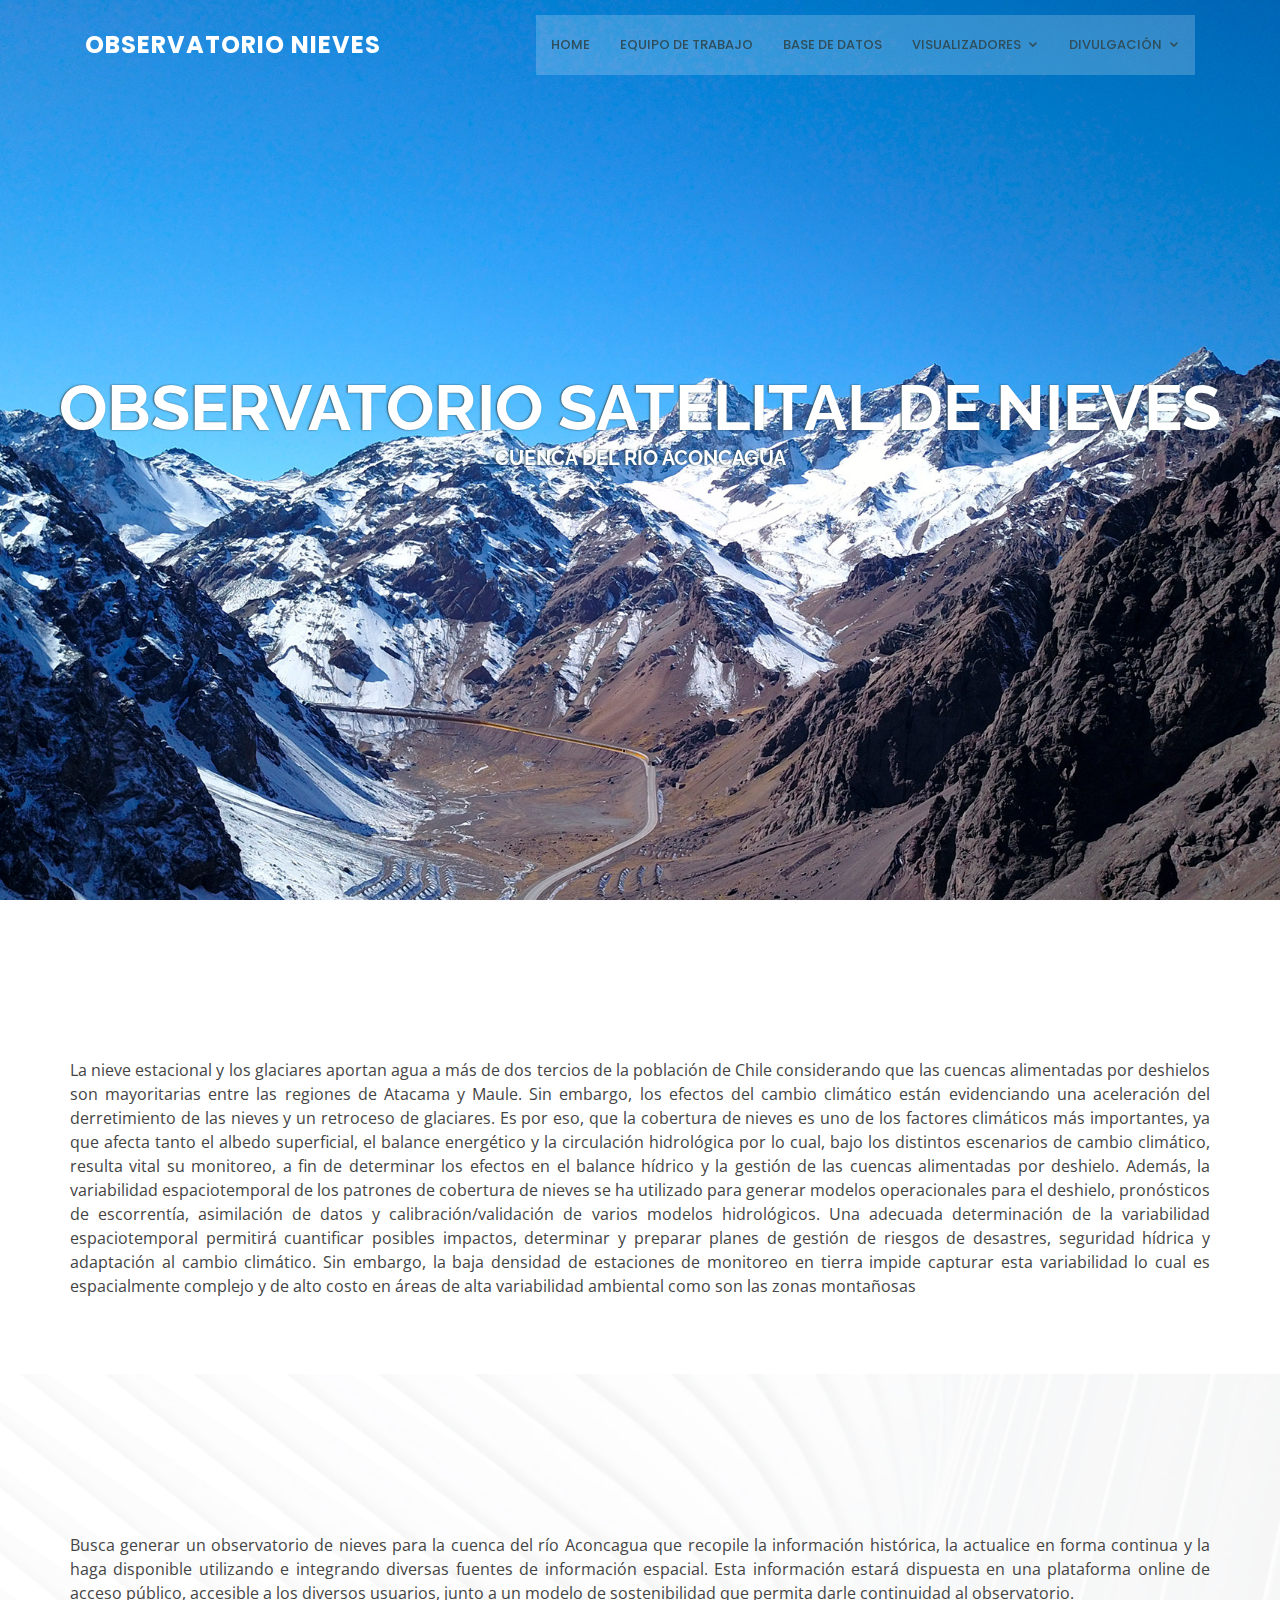
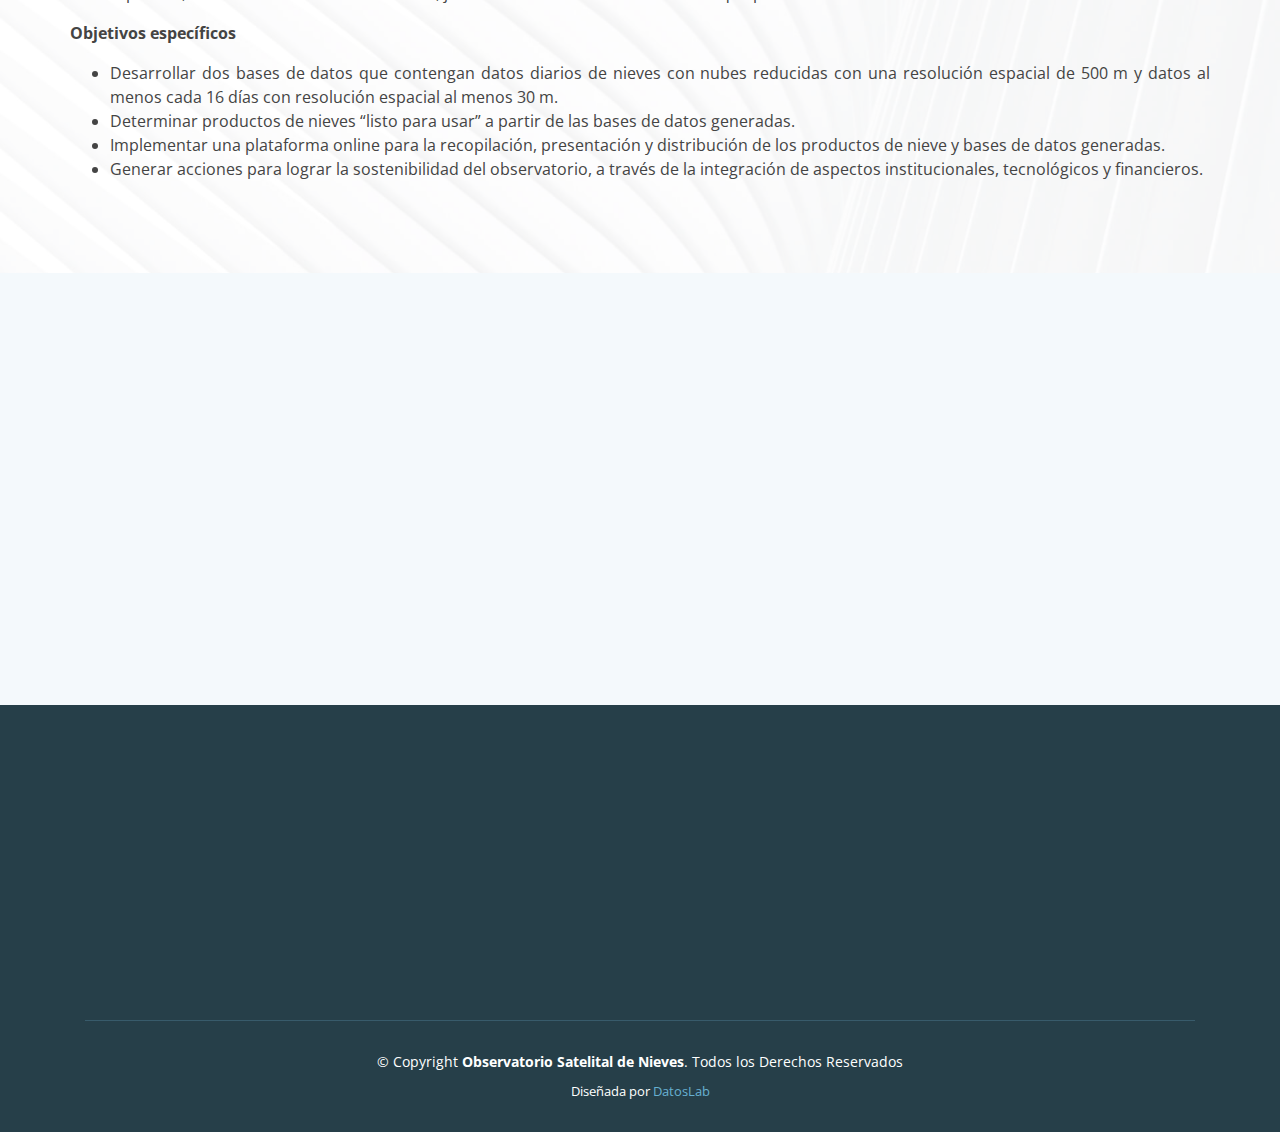
==== commit b694dd76: "Update index.html" ====
--- a/index.html
+++ b/index.html
@@ -113,7 +113,7 @@
         <div class="container">
   
           <div class="section-title" data-aos="fade-in" data-aos-delay="100">
-            <h2>Objetivo</h2>
+            <h2>El Proyecto</h2>
           </div>
   
           <div class="row text-justify">
@@ -138,37 +138,48 @@
               zonas montañosas
             </p>
           </div>
-
-          <div class="row text-justify">
+  
+        </div>
+      </section><!-- End News Section -->
+
+
+    <!-- ======= About Section ======= -->
+    <section id="about" class="about">
+      <div class="container">
+
+        <div class="section-title" data-aos="fade-in" data-aos-delay="100">
+          <h2>Objetivos del proyecto</h2>
+        </div>
+
+        <div class="row text-justify">
             
-            <p>
-              Busca generar un observatorio de nieves para la cuenca del río Aconcagua que recopile la información
-              histórica, la actualice en forma continua y la haga disponible utilizando e integrando diversas fuentes de
-              información espacial. Esta información estará dispuesta en una plataforma online de acceso público,
-              accesible a los diversos usuarios, junto a un modelo de sostenibilidad que permita darle continuidad al
-              observatorio.
-            </p>
-
-            <p>
-              <b>Objetivos específicos</b>
-            </p>
-            <p>
-              <ul>
-                <li>Desarrollar dos bases de datos que contengan datos diarios de nieves con nubes reducidas con
-                  una resolución espacial de 500 m y datos al menos cada 16 días con resolución espacial al
-                  menos 30 m.</li>
-                <li>Determinar productos de nieves “listo para usar” a partir de las bases de datos generadas.</li>
-                <li>Implementar una plataforma online para la recopilación, presentación y distribución de los
-                  productos de nieve y bases de datos generadas.</li>
-                  <li>Generar acciones para lograr la sostenibilidad del observatorio, a través de la integración de
-                    aspectos institucionales, tecnológicos y financieros.</li>
-              </ul>
-            </p>
-          </div>
-  
-        </div>
-      </section><!-- End News Section -->
-  
+          <p>
+            Busca generar un observatorio de nieves para la cuenca del río Aconcagua que recopile la información
+            histórica, la actualice en forma continua y la haga disponible utilizando e integrando diversas fuentes de
+            información espacial. Esta información estará dispuesta en una plataforma online de acceso público,
+            accesible a los diversos usuarios, junto a un modelo de sostenibilidad que permita darle continuidad al
+            observatorio.
+          </p>
+
+          <p>
+            <b>Objetivos específicos</b>
+          </p>
+          <p>
+            <ul>
+              <li>Desarrollar dos bases de datos que contengan datos diarios de nieves con nubes reducidas con
+                una resolución espacial de 500 m y datos al menos cada 16 días con resolución espacial al
+                menos 30 m.</li>
+              <li>Determinar productos de nieves “listo para usar” a partir de las bases de datos generadas.</li>
+              <li>Implementar una plataforma online para la recopilación, presentación y distribución de los
+                productos de nieve y bases de datos generadas.</li>
+                <li>Generar acciones para lograr la sostenibilidad del observatorio, a través de la integración de
+                  aspectos institucionales, tecnológicos y financieros.</li>
+            </ul>
+          </p>
+        </div>
+
+      </div>
+    </section><!-- End About Section -->
 
 
 
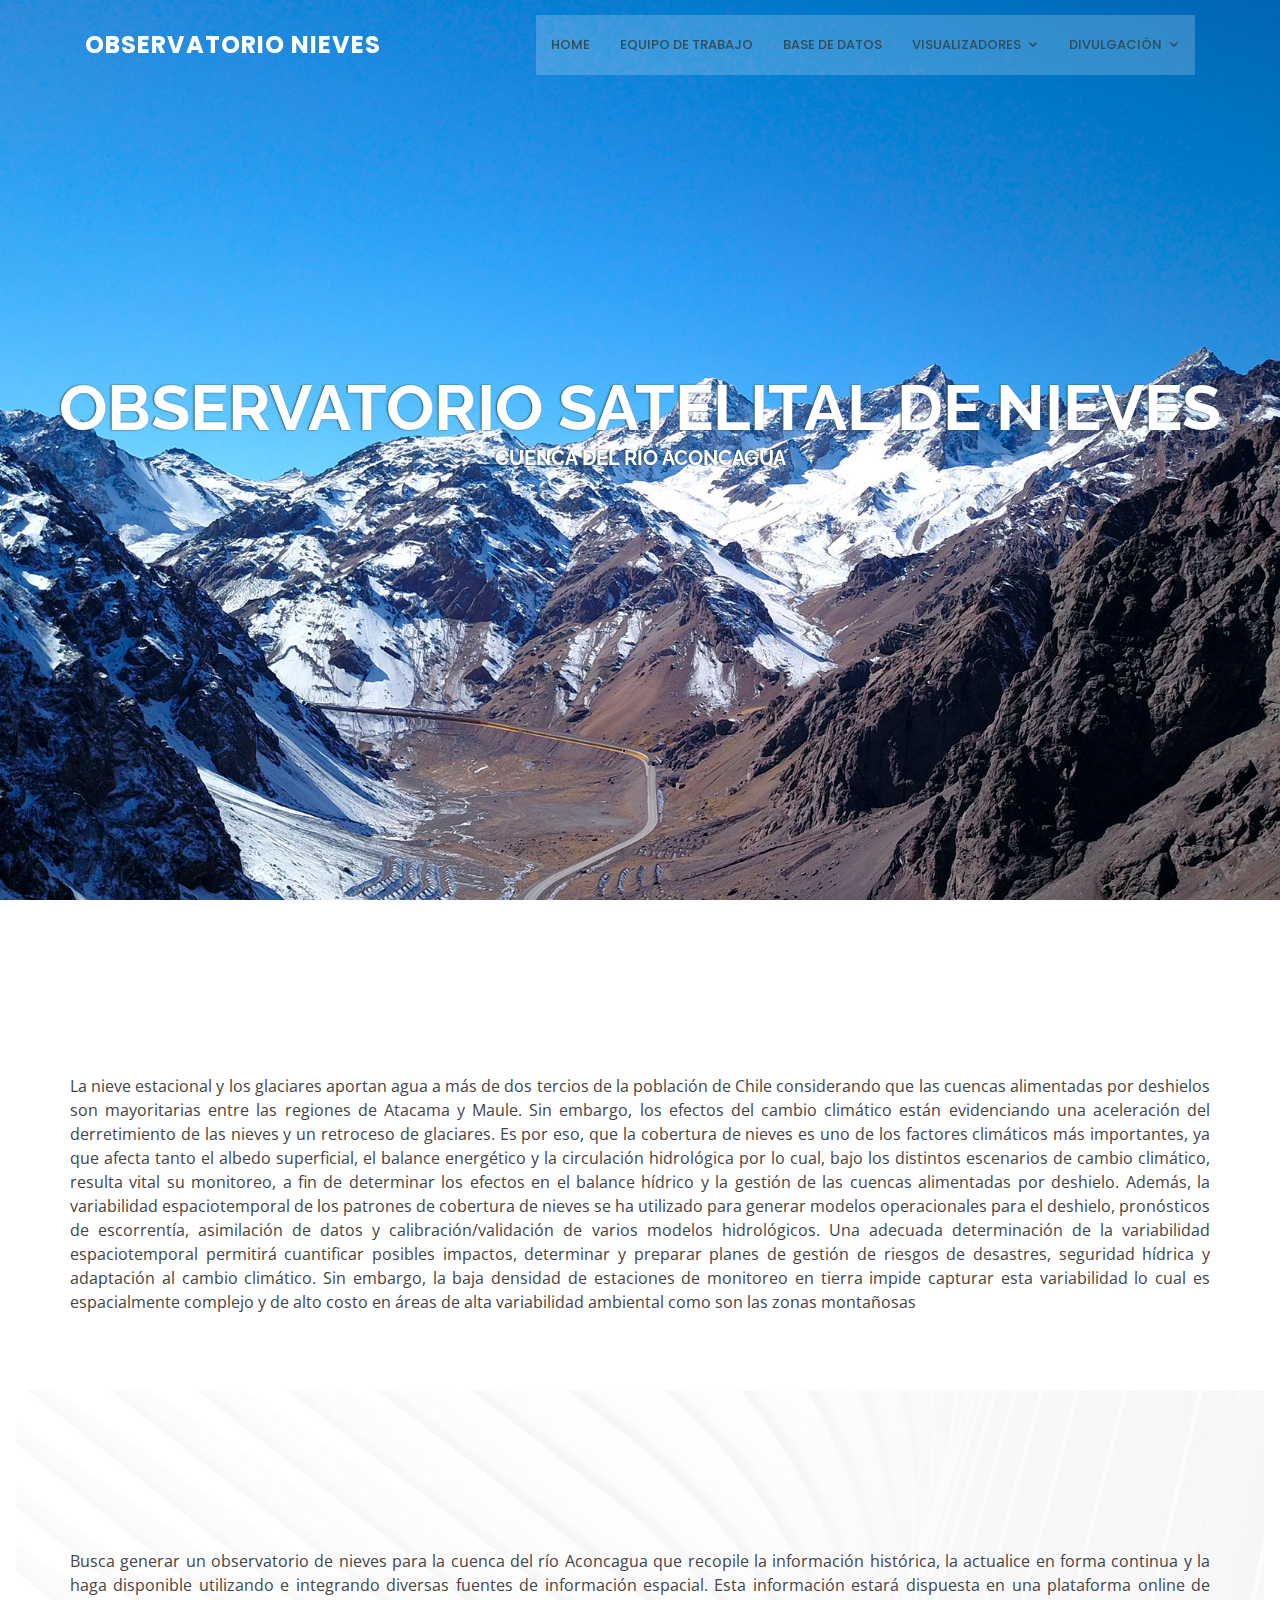
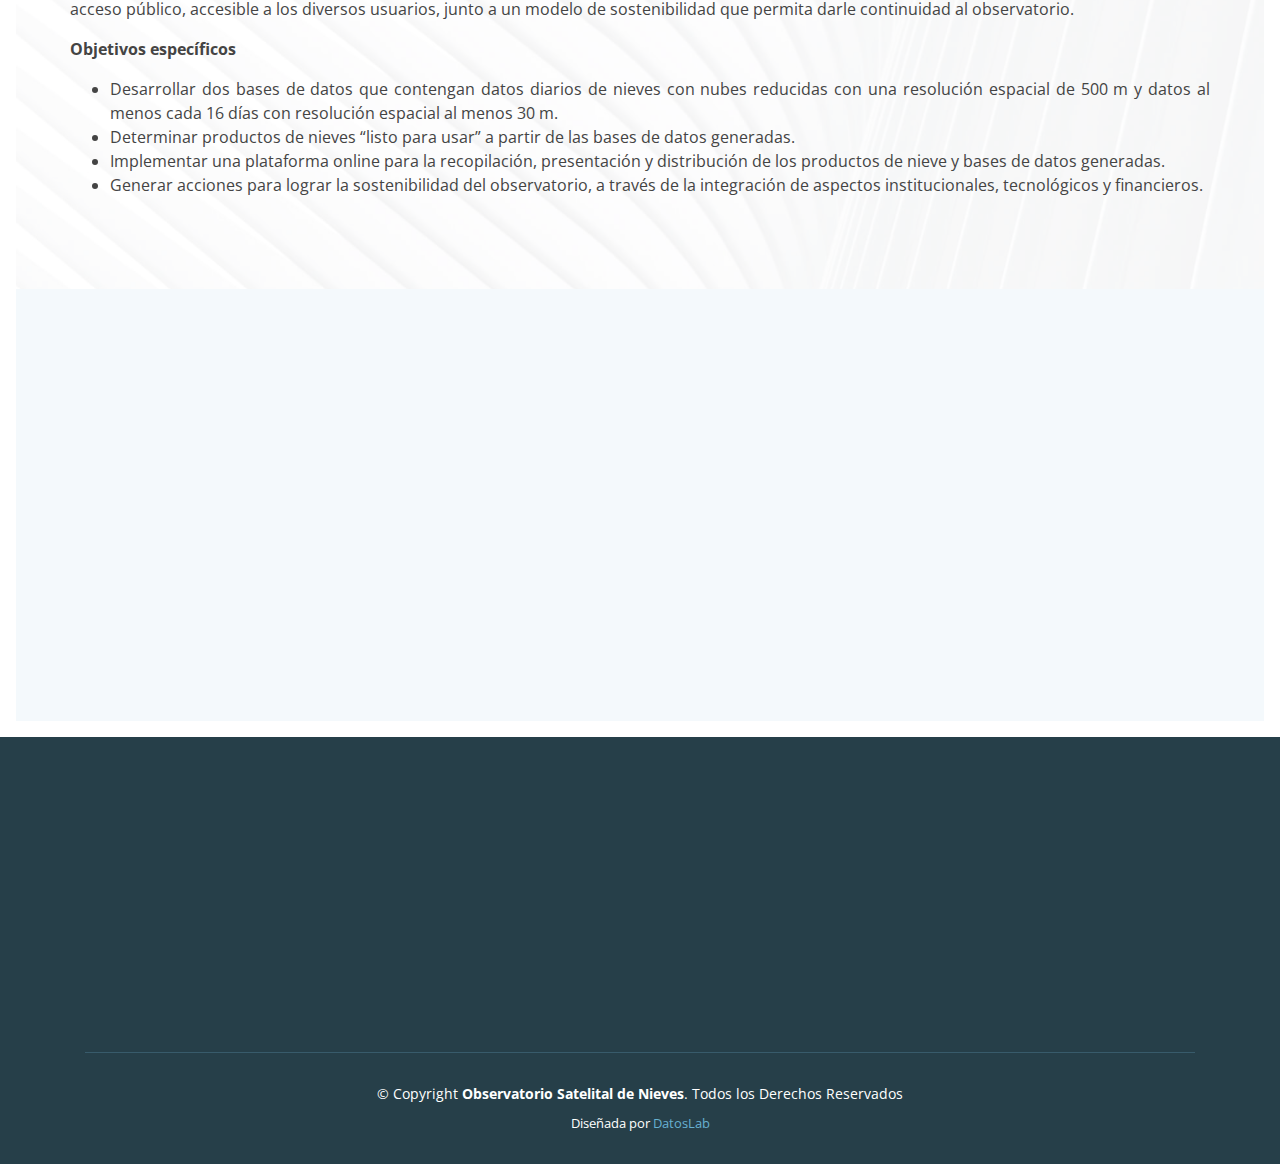
==== commit f35465f0: "Update: Se modifica el comportamiento para que  en dispositivos moviles pequeños muestre un margen e" ====
--- a/index.html
+++ b/index.html
@@ -14,7 +14,7 @@
   </script>
   
   <meta charset="utf-8">
-  <meta content="width=device-width, initial-scale=1.0" name="viewport">
+  <meta name="viewport" content="width=device-width, initial-scale=1, shrink-to-fit=no">
 
   <title>Observatorio Satelital de Nieves - Home</title>
   <meta content="" name="descriptison">
@@ -69,16 +69,12 @@
           <li class=""><a href="equipo.html">Equipo de trabajo</a></li>
           <li class=""><a href="bd.html">Base de Datos</a></li>
 
-          <li class="drop-down"><a href="">Visualizadores</a>
-            <ul>
-              <li class="drop-down"><a href="#">Descripción</a>
-                <ul>
-                  <li><a href="prototipo1.html">Prototipo 1: Estado Actual</a></li>
-                  <li><a href="prototipo2.html">Prototipo 2: Estacional</a></li>
-                  <li><a href="prototipo3.html">Prototipo 3: Interanual</a></li>
-                  <li><a href="prototipo4.html">Prototipo 4: Descargas</a></li>
-                </ul>
-              </li>
+          <li class="drop-down"><a href="visualizadores.html">Visualizadores</a>
+            <ul>
+              <li><a href="visualizadores.html#prototipo1">Visualizador 1: Estado Actual</a></li>
+              <li><a href="visualizadores.html#prototipo2">Visualizador 2: Estacional</a></li>
+              <li><a href="visualizadores.html#prototipo3">Visualizador 3: Interanual</a></li>
+              <li><a href="visualizadores.html#prototipo4">Visualizador 4: Descargas</a></li>
             </ul>
           </li>
 
@@ -98,14 +94,14 @@
   </header><!-- End Header -->
 
   <!-- ======= Hero Section ======= -->
-  <section id="hero">
+  <section id="hero" style="height: 100vh !important;">
     <div class="hero-container" data-aos="fade-up">
       <h1>OBSERVATORIO SATELITAL DE NIEVES</h1>
       <h2>Cuenca del Río Aconcagua</h2>
     </div>
   </section><!-- End Hero -->
 
-  <main id="main">
+  <main id="main" class="p-3">
 
 
       <!-- ======= News Section ======= -->
--- a/assets/css/style.css
+++ b/assets/css/style.css
@@ -342,7 +342,7 @@
 --------------------------------------------------------------*/
 #hero {
   width: 100%;
-  height: 100vh;
+  height: 10vh;
   background: url("../img/hero-bg.jpg") top center;
   background-size: cover;
   position: relative;
--- a/assets/css/obs.css
+++ b/assets/css/obs.css
@@ -19,4 +19,16 @@
 		transform: scale(0.95);
 		box-shadow: 0 0 0 0 rgba(0, 0, 0, 0);
 	}
+}
+
+.zoom {
+	transition: transform .2s; /* Animation */
+	z-index: 0;
+}
+
+.zoom:hover {
+	transform: scale(1.6); /* (160% zoom - Note: if the zoom is too large, it will go outside of the viewport) */
+	background-color: white;
+	z-index: 1;
+	border-radius: 10px;
 }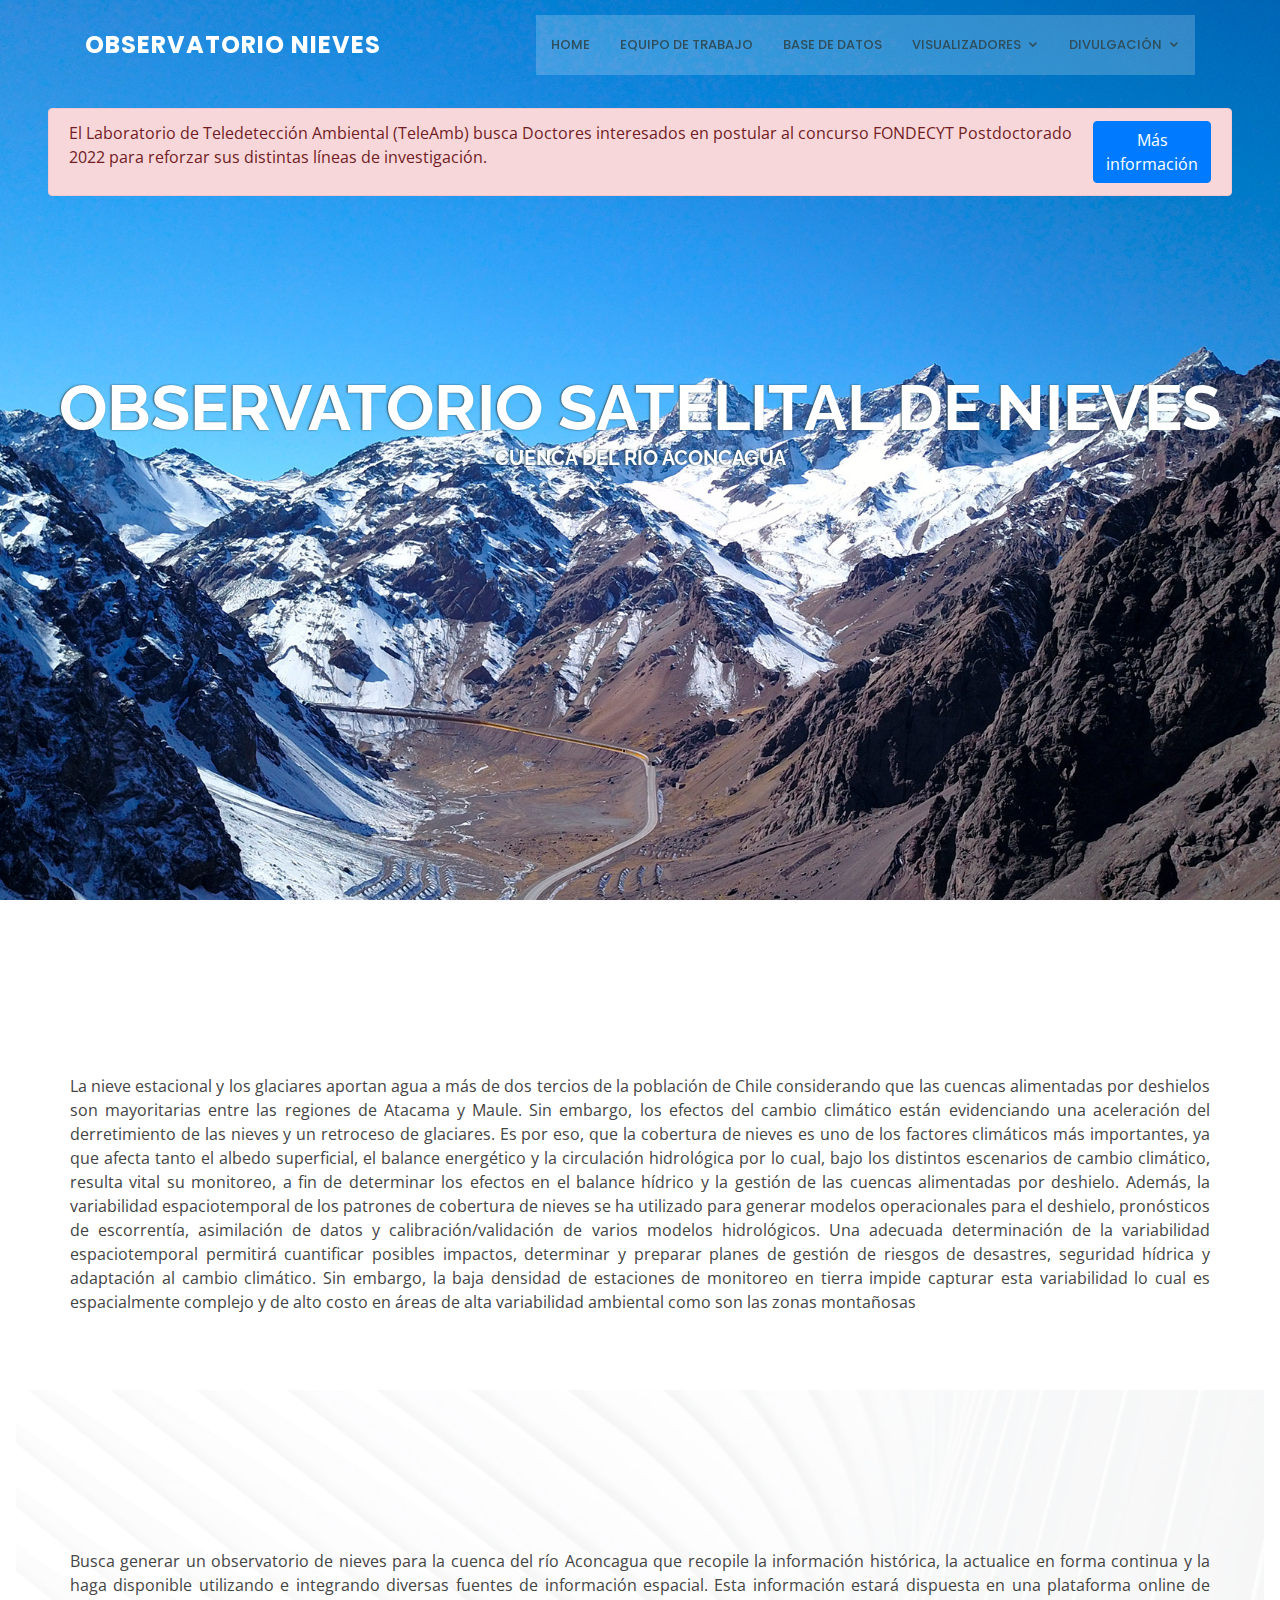
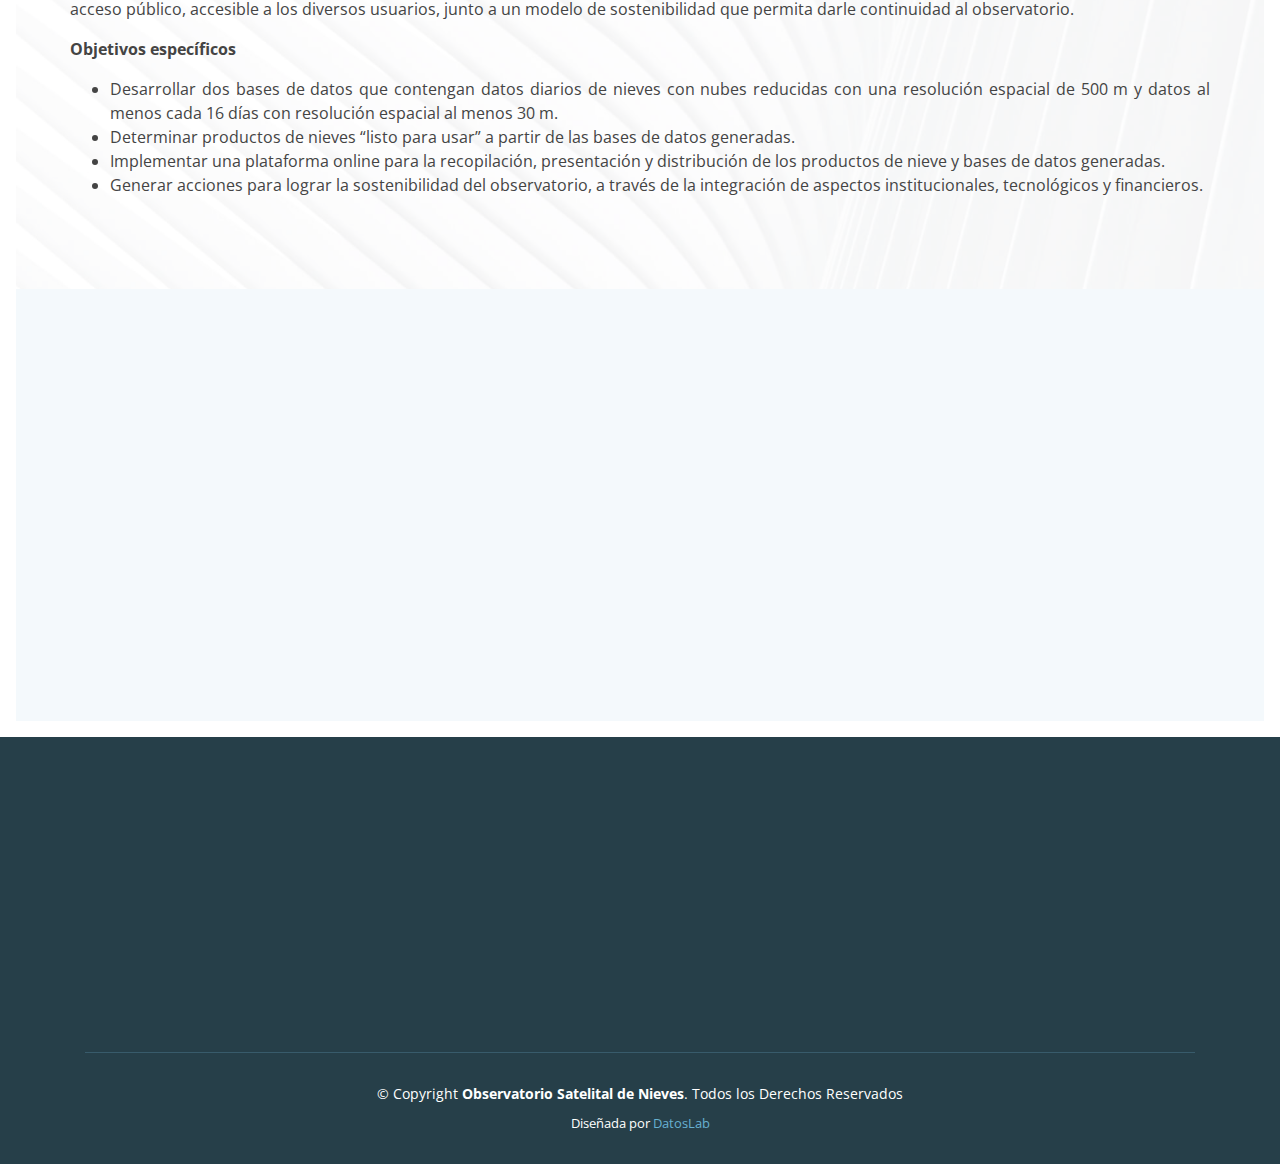
==== commit ec7de87f: "Update: Se añade anuncio de TeleAmb" ====
--- a/index.html
+++ b/index.html
@@ -95,6 +95,18 @@
 
   <!-- ======= Hero Section ======= -->
   <section id="hero" style="height: 100vh !important;">
+
+    <div class="alert alert-danger mt-5 mx-5 d-flex justify-content-between" role="alert" style="z-index: 30;">
+      <span>
+        El Laboratorio de Teledetección Ambiental (TeleAmb) busca Doctores interesados en postular al concurso FONDECYT Postdoctorado 2022 para reforzar sus distintas líneas de investigación.
+      </span>
+
+      <!-- Button trigger modal -->
+      <button type="button" class="btn btn-primary" data-toggle="modal" data-target="#exampleModal">
+        Más información
+      </button>
+    </div>
+
     <div class="hero-container" data-aos="fade-up">
       <h1>OBSERVATORIO SATELITAL DE NIEVES</h1>
       <h2>Cuenca del Río Aconcagua</h2>
@@ -328,6 +340,27 @@
 
   <a href="#" class="back-to-top"><i class="icofont-simple-up"></i></a>
 
+  <!-- Modal -->
+  <div class="modal fade" id="exampleModal" tabindex="-1" aria-labelledby="exampleModalLabel" aria-hidden="true">
+    <div class="modal-dialog modal-dialog-scrollable modal-xl">
+      <div class="modal-content">
+        <div class="modal-header">
+          <h5 class="modal-title" id="exampleModalLabel">El Laboratorio de Teledetección Ambiental (TeleAmb) busca Doctores interesados en postular al concurso FONDECYT Postdoctorado 2022 para reforzar sus distintas líneas de investigación.</h5>
+          <button type="button" class="close" data-dismiss="modal" aria-label="Close">
+            <span aria-hidden="true">&times;</span>
+          </button>
+        </div>
+        <div class="modal-body">
+          <iframe src="https://drive.google.com/file/d/1x2mcfn7y8tWtuv4bj-llgLaE1h1sTUgA/preview" width="100%" height="680px"></iframe>
+        </div>
+        <div class="modal-footer">
+          <a href="https://drive.google.com/file/d/1x2mcfn7y8tWtuv4bj-llgLaE1h1sTUgA/view?usp=sharing" class="btn btn-primary" target="_blank">Abrir documento</a>
+          <button type="button" class="btn btn-secondary" data-dismiss="modal">Cerrar</button>
+        </div>
+      </div>
+    </div>
+  </div>
+
   <!-- Vendor JS Files -->
   <script src="assets/vendor/jquery/jquery.min.js"></script>
   <script src="assets/vendor/bootstrap/js/bootstrap.bundle.min.js"></script>
